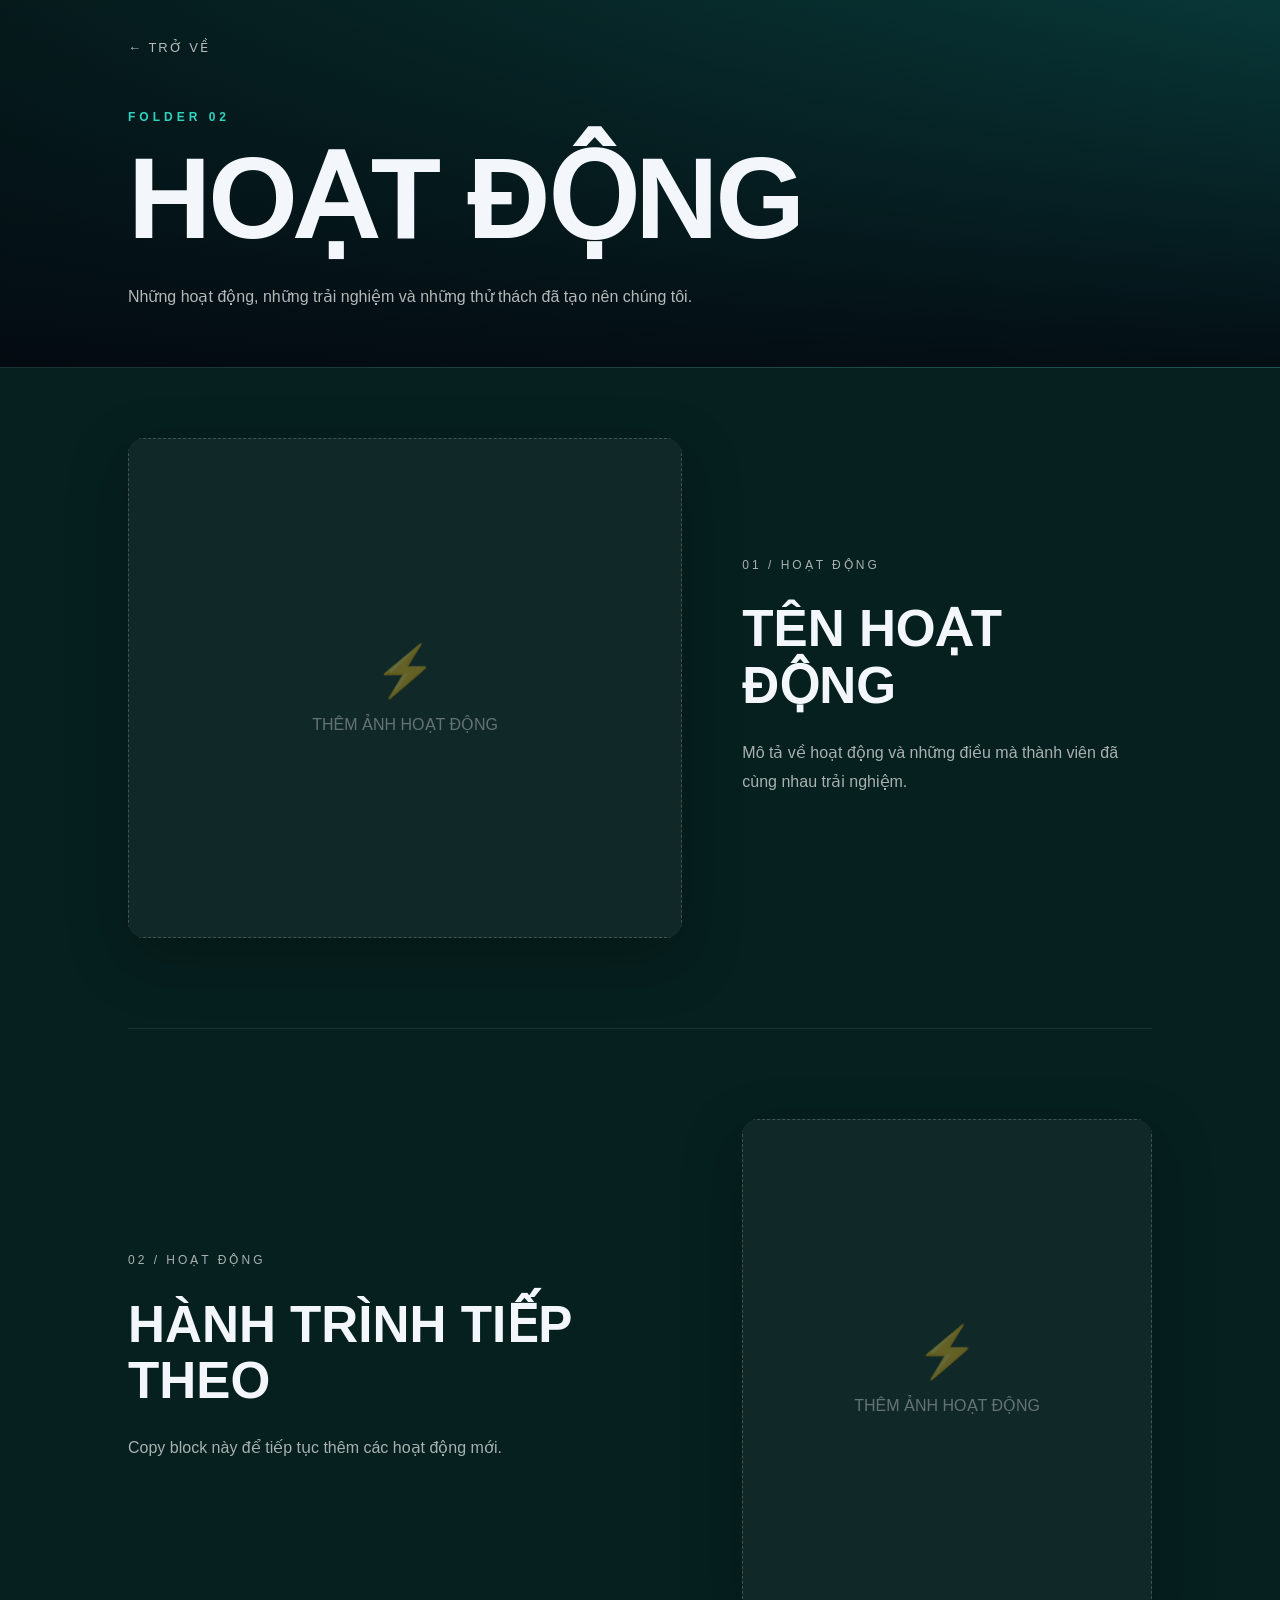
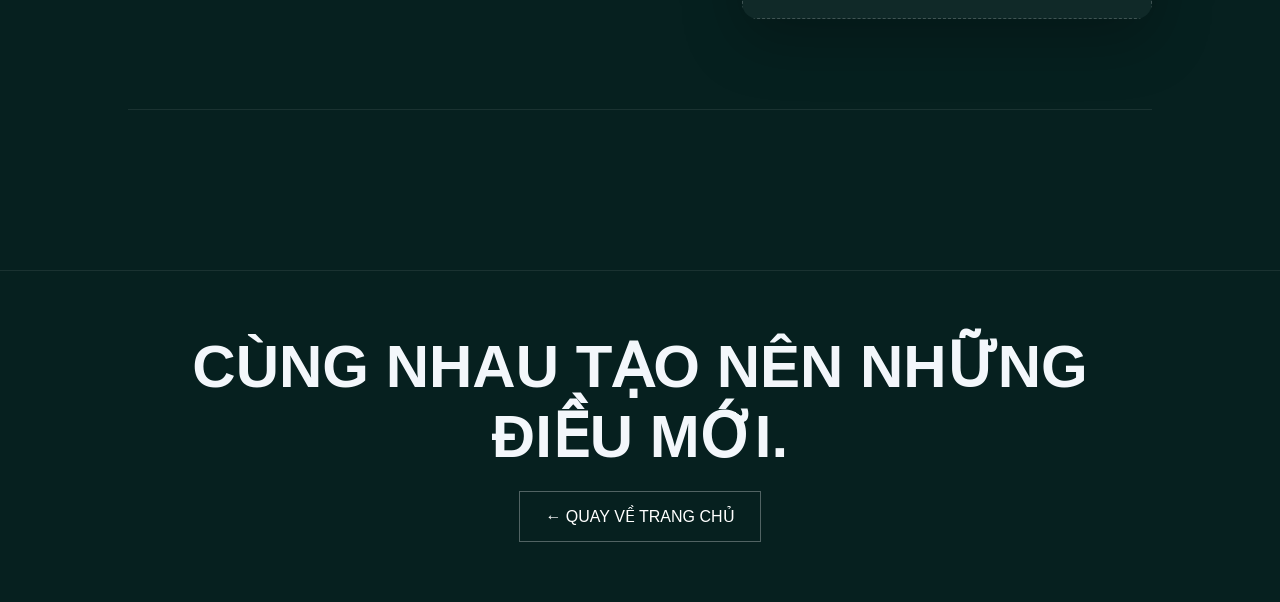
==== pages/activities.html @ 493f9c72 "v1" ====
<!DOCTYPE html>
<html lang="vi">

<head>

    <meta charset="UTF-8">

    <meta
        name="viewport"
        content="width=device-width, initial-scale=1.0"
    >

    <meta
        name="description"
        content="Hoạt động - Ban Sự Kiện & Đối Ngoại CEERUTE: những hành trình, thử thách và trải nghiệm."
    >

    <meta name="theme-color" content="#06201f">

    <title>Hoạt động | CEERUTE</title>

    <link
        rel="stylesheet"
        href="../style.css"
    >

</head>


<body
    class="sub-page"
    style="
        --page-accent: #2dd4bf;
        background: #06201f;
    "
>


<section
    class="page-header"
    style="
        background:
        linear-gradient(
            120deg,
            #06201f,
            #0b4d4a
        );
    "
>

    <a
        href="../index.html"
        class="page-back"
    >
        ← TRỞ VỀ
    </a>


    <div class="page-header-content">

        <p class="page-tag">
            FOLDER 02
        </p>

        <h1 class="page-title">
            HOẠT ĐỘNG
        </h1>

        <p class="page-description">

            Những hoạt động,
            những trải nghiệm
            và những thử thách
            đã tạo nên chúng tôi.

        </p>

    </div>

</section>


<section class="content-list">


    <!-- ACTIVITY 01 -->

    <article class="event-item">

        <div class="event-image">

            <!--
            THAY BẰNG ẢNH THẬT, ví dụ:
            <img src="../assets/images/activity-01.jpg" alt="Tên hoạt động">
            -->

            <div class="image-placeholder">

                <span>⚡</span>

                <p>
                    THÊM ẢNH HOẠT ĐỘNG
                </p>

            </div>

        </div>


        <div class="event-text">

            <p class="event-number">
                01 / HOẠT ĐỘNG
            </p>

            <h2>
                TÊN HOẠT ĐỘNG
            </h2>

            <p>
                Mô tả về hoạt động
                và những điều mà
                thành viên đã cùng nhau
                trải nghiệm.
            </p>

        </div>

    </article>


    <!-- ACTIVITY 02 -->

    <article class="event-item reverse">

        <div class="event-image">

            <div class="image-placeholder">

                <span>⚡</span>

                <p>
                    THÊM ẢNH HOẠT ĐỘNG
                </p>

            </div>

        </div>


        <div class="event-text">

            <p class="event-number">
                02 / HOẠT ĐỘNG
            </p>

            <h2>
                HÀNH TRÌNH TIẾP THEO
            </h2>

            <p>
                Copy block này
                để tiếp tục thêm
                các hoạt động mới.
            </p>

        </div>

    </article>


</section>


<div class="page-footer">

    <h2>
        CÙNG NHAU TẠO NÊN NHỮNG ĐIỀU MỚI.
    </h2>

    <a href="../index.html">
        ← QUAY VỀ TRANG CHỦ
    </a>

</div>


<!-- Dùng chung script.js để có hiệu ứng xuất hiện khi cuộn (scroll-reveal) -->
<script src="../script.js"></script>

</body>
</html>
---- style.css ----
/* =============================================================
   CEERUTE — BAN SỰ KIỆN / ĐỐI NGOẠI
   File CSS chính của toàn bộ website.

   Mục lục (Ctrl+F để nhảy nhanh):
     1. ROOT / BIẾN DÙNG CHUNG
     2. RESET & BASE
     3. NAVBAR (menu trên cùng)
     4. HERO (banner đầu trang chủ)
     5. EXPLORE SECTION (lưới 4 thư mục)
     6. ABOUT SECTION (giới thiệu ngắn ở trang chủ)
     7. FOOTER (chân trang chủ)
     8. MODAL "Đang phát triển"
     9. HIỆU ỨNG XUẤT HIỆN KHI CUỘN (scroll-reveal)
    10. RESPONSIVE — TRANG CHỦ
    11. SUB-PAGE — khung chung cho các trang con
    12. NỘI DUNG SỰ KIỆN / HOẠT ĐỘNG / KHOẢNH KHẮC / GIỚI THIỆU
    13. RESPONSIVE — TRANG CON
    14. TIỆN ÍCH NHỎ (scrollbar, selection, focus...)
   ============================================================= */


/* =============================================================
   1. ROOT / BIẾN DÙNG CHUNG
   Khai báo màu sắc, khoảng cách, hiệu ứng dùng lặp lại nhiều nơi.
   Muốn đổi tông màu toàn site chỉ cần sửa ở đây.
   ============================================================= */

:root {

    /* Nền */
    --bg: #050b14;
    --bg-light: #08192a;

    /* Xanh dương thương hiệu */
    --blue-dark: #071a2d;
    --blue: #0d5c96;
    --blue-light: #3eb8ff;

    /* Chữ */
    --text: #f3f7fb;
    --text-muted: #9fb0c0;

    /* Viền / đường kẻ mờ */
    --border: rgba(90, 180, 255, 0.18);

    /* Bo góc & hiệu ứng dùng chung để đồng bộ toàn site */
    --radius-sm: 8px;
    --radius-md: 14px;
    --radius-lg: 18px;

    --ease: cubic-bezier(0.22, 1, 0.36, 1);
    --transition-fast: 0.25s var(--ease);
    --transition: 0.4s var(--ease);

    --glow: 0 0 25px rgba(62, 184, 255, 0.25);

}


/* =============================================================
   2. RESET & BASE
   Xoá margin/padding mặc định của trình duyệt, thiết lập font nền.
   ============================================================= */

* {
    margin: 0;
    padding: 0;
    box-sizing: border-box;
}


html {
    /* Cuộn mượt khi bấm link nội bộ (#home, #explore...) */
    scroll-behavior: smooth;
}


body {

    font-family: "Be Vietnam Pro", sans-serif;

    background: var(--bg);
    color: var(--text);

    /* Chặn thanh cuộn ngang phát sinh do các hiệu ứng absolute/translate */
    overflow-x: hidden;

    /* Chữ nét mượt hơn trên macOS/iOS */
    -webkit-font-smoothing: antialiased;
    text-rendering: optimizeLegibility;
}


img {
    /* Ảnh không tự tràn khỏi khung chứa trên mọi kích thước màn hình */
    max-width: 100%;
}


/* =============================================================
   3. NAVBAR
   Thanh điều hướng cố định trên cùng, nền mờ (glassmorphism).
   ============================================================= */

.navbar {

    position: fixed;
    top: 0;
    left: 0;

    width: 100%;
    height: 72px;

    padding: 0 6%;

    display: flex;
    align-items: center;
    justify-content: space-between;

    z-index: 1000;

    background: rgba(5, 11, 20, 0.65);
    backdrop-filter: blur(15px);
    -webkit-backdrop-filter: blur(15px);

    border-bottom: 1px solid rgba(255, 255, 255, 0.06);

    /* Đổi nền mượt khi JS toggle màu lúc cuộn (xem script.js) */
    transition: background var(--transition-fast);
}


/* ---------- BRAND (logo + tên ban) ---------- */

.brand {
    display: flex;
    align-items: center;
    gap: 10px;

    text-decoration: none;
    color: white;
}


.brand-logo {
    width: 48px;
    height: 48px;
    object-fit: contain;
}


.brand-text {
    display: flex;
    flex-direction: column;
    gap: 2px;

    /* Tăng nhẹ so với bản gốc (8px) để dễ đọc hơn trên desktop */
    font-size: 10px;
    letter-spacing: 2px;

    color: #cbd6df;
}


.brand-text strong {
    font-size: 12px;
    letter-spacing: 2px;
}


/* ---------- NAV LINKS ---------- */

.nav-links {
    display: flex;
    align-items: center;
    gap: 35px;
}


.nav-links a {
    position: relative;

    color: var(--text-muted);
    text-decoration: none;
    font-size: 13px;

    transition: color var(--transition-fast);
}

/* Gạch chân mảnh mọc dần khi hover — tạo cảm giác tinh tế, "bắt mắt" hơn */
.nav-links a::after {
    content: "";
    position: absolute;
    left: 0;
    bottom: -6px;

    width: 0;
    height: 1px;

    background: var(--blue-light);
    transition: width var(--transition-fast);
}


.nav-links a:hover {
    color: white;
}


.nav-links a:hover::after {
    width: 100%;
}


/* ---------- LOGIN BUTTON ---------- */

.login-btn {
    padding: 10px 20px;

    border-radius: 7px;
    border: 1px solid rgba(62, 184, 255, 0.55);

    background: rgba(10, 40, 65, 0.35);
    color: white;

    font-family: inherit;
    font-size: 13px;

    cursor: pointer;
    transition: background var(--transition-fast), box-shadow var(--transition-fast);
}


.login-btn:hover {
    background: var(--blue);
    box-shadow: 0 0 25px rgba(62, 184, 255, 0.2);
}


/* ---------- NHÓM BÊN PHẢI NAVBAR (nút đăng nhập + hamburger) ---------- */

.navbar-right {
    display: flex;
    align-items: center;
    gap: 14px;
}


/* ---------- NÚT HAMBURGER (chỉ hiện trên mobile, xem media query bên dưới) ---------- */

.menu-toggle {
    display: none;

    flex-direction: column;
    justify-content: center;
    align-items: center;
    gap: 5px;

    width: 40px;
    height: 40px;

    border: 1px solid rgba(255, 255, 255, 0.15);
    border-radius: 7px;
    background: rgba(10, 40, 65, 0.35);

    cursor: pointer;
}


.menu-toggle span {
    width: 18px;
    height: 2px;

    background: white;
    border-radius: 2px;

    transition: transform var(--transition-fast), opacity var(--transition-fast);
}

/* Biến 3 gạch thành dấu "X" khi menu đang mở */
.menu-toggle[aria-expanded="true"] span:nth-child(1) {
    transform: translateY(7px) rotate(45deg);
}

.menu-toggle[aria-expanded="true"] span:nth-child(2) {
    opacity: 0;
}

.menu-toggle[aria-expanded="true"] span:nth-child(3) {
    transform: translateY(-7px) rotate(-45deg);
}


/* =============================================================
   4. HERO
   Banner lớn ở đầu trang chủ: ảnh tập thể mờ phía sau + tiêu đề lớn.
   ============================================================= */

.hero {
    position: relative;

    min-height: 100vh;
    /* Dự phòng cho trình duyệt di động hỗ trợ đơn vị viewport động,
       tránh bị thanh địa chỉ che mất nội dung khi cuộn trên điện thoại */
    min-height: 100svh;

    overflow: hidden;

    display: flex;
    justify-content: center;
    align-items: center;
}


/* Lớp gradient nền dưới cùng */
.hero-bg {
    position: absolute;
    inset: 0;
    z-index: 0;

    background:
        radial-gradient(circle at 50% 10%, rgba(24, 93, 145, 0.22), transparent 38%),
        radial-gradient(circle at 10% 60%, rgba(11, 66, 110, 0.2), transparent 35%),
        linear-gradient(to bottom, #071525, #03080f);
}


/* Ảnh tập thể làm nền, mờ và tối để không lấn chữ */
.team-background {
    position: absolute;
    z-index: 1;

    left: 50%;
    bottom: -8%;

    width: min(1450px, 120vw);

    transform: translateX(-50%);
    pointer-events: none;
}


.team-image {
    display: block;
    width: 100%;
    height: auto;
    object-fit: contain;

    /* Làm ảnh hoà vào background */
    filter: blur(1.2px) brightness(0.92) contrast(0.95) saturate(0.8);
    opacity: 0.58;
    transform: scale(1.02);
}


/* Lớp phủ tối giúp chữ luôn đọc rõ trên mọi vùng ảnh */
.hero-overlay {
    position: absolute;
    inset: 0;
    z-index: 2;
    pointer-events: none;

    background:
        linear-gradient(to bottom,
            rgba(4, 10, 18, 0.2) 0%,
            rgba(4, 10, 18, 0.45) 40%,
            rgba(4, 10, 18, 0.78) 82%,
            #050b14 100%),
        linear-gradient(to right,
            rgba(5, 11, 20, 0.55),
            transparent 30%,
            transparent 70%,
            rgba(5, 11, 20, 0.55));
}


/* ---------- NỘI DUNG CHÍNH CỦA HERO ---------- */

.hero-content {
    position: relative;
    z-index: 5;

    width: 100%;
    max-width: 1100px;

    padding: 330px 20px 220px;
    text-align: center;
}


.hero-tag {
    margin-bottom: 20px;

    color: #66c7ff;
    font-weight: 600;

    /* Co giãn theo bề rộng màn hình thay vì cố định 25px,
       tránh bị vỡ dòng / quá to trên máy tính bảng nhỏ */
    font-size: clamp(14px, 2.4vw, 25px);
    letter-spacing: 4px;
}


.hero h1 {
    font-size: clamp(40px, 6.3vw, 105px);
    font-weight: 900;
    line-height: 0.98;
    letter-spacing: -2px;
    text-transform: uppercase;
}


.hero h1 span {
    display: block;
    margin-top: 8px;

    color: transparent;
    -webkit-text-stroke: 1.5px #56bfff;

    text-shadow: 0 0 25px rgba(56, 165, 240, 0.12);
}


.hero-description {
    max-width: 620px;
    margin: 28px auto 0;

    color: rgba(220, 230, 240, 0.8);
    font-size: clamp(13px, 1.2vw, 15px);
    line-height: 1.8;
}


/* ---------- NÚT KHÁM PHÁ ---------- */

.explore-btn {
    display: inline-flex;
    align-items: center;
    gap: 16px;

    margin-top: 28px;
    padding: 15px 22px;

    color: white;
    text-decoration: none;

    font-size: 11px;
    font-weight: 600;
    letter-spacing: 1px;

    border: 1px solid rgba(76, 180, 255, 0.45);
    border-radius: 5px;

    background: rgba(5, 20, 35, 0.45);
    backdrop-filter: blur(10px);

    transition: transform var(--transition-fast),
                background var(--transition-fast),
                box-shadow var(--transition-fast);
}


.explore-btn span {
    font-size: 20px;
    line-height: 1;

    /* Mũi tên nảy nhẹ liên tục để hút mắt người dùng về phía "cuộn xuống" */
    animation: bounce-down 1.8s ease-in-out infinite;
}


@keyframes bounce-down {
    0%, 100% { transform: translateY(0); }
    50%      { transform: translateY(5px); }
}


.explore-btn:hover {
    transform: translateY(-4px);
    background: rgba(25, 105, 165, 0.7);
    box-shadow: 0 12px 35px rgba(0, 130, 255, 0.2);
}


/* ---------- LOGO LỚN MỜ PHÍA TRÊN HERO ---------- */

.hero-big-logo {
    position: absolute;
    z-index: 6;

    top: 85px;
    left: 50%;
    transform: translateX(-50%);

    pointer-events: none;
}


.hero-big-logo img {
    width: clamp(90px, 25vw, 250px);
    height: auto;
    object-fit: contain;

    filter:
        drop-shadow(0 15px 30px rgba(0, 0, 0, 0.45))
        drop-shadow(0 0 20px rgba(62, 184, 255, 0.15));
}


/* Dải mờ dưới cùng của hero, tạo chuyển tiếp mượt sang section kế tiếp */
.hero-bottom-fade {
    position: absolute;
    z-index: 3;

    left: 0;
    bottom: 0;

    width: 100%;
    height: 40%;

    background: linear-gradient(to bottom,
        transparent,
        rgba(5, 11, 20, 0.4),
        #050b14);

    pointer-events: none;
}


/* ---------- GỢI Ý CUỘN XUỐNG ---------- */

.scroll-indicator {
    position: absolute;
    z-index: 6;

    bottom: 25px;
    left: 50%;
    transform: translateX(-50%);

    display: flex;
    flex-direction: column;
    align-items: center;
    gap: 8px;

    color: var(--text-muted);
    font-size: 9px;
    letter-spacing: 3px;
}


.scroll-line {
    width: 1px;
    height: 35px;

    background: linear-gradient(to bottom, #5cc7ff, transparent);
}


/* =============================================================
   5. EXPLORE SECTION
   Phần lưới 4 "thư mục" dẫn tới các trang con (Sự kiện, Hoạt động,
   Khoảnh khắc, Về chúng tôi).
   ============================================================= */

.explore-section {
    padding: 120px 8%;

    background: linear-gradient(to bottom, #050b14, #081829);
}


.section-heading {
    max-width: 700px;
    margin-bottom: 70px;
}


.section-tag {
    margin-bottom: 18px;

    color: #5cc7ff;
    font-size: 11px;
    letter-spacing: 4px;
}


.section-heading h2 {
    font-size: clamp(32px, 5vw, 70px);
    line-height: 1.1;
}


.section-heading h2 span {
    display: block;
    color: #5cc7ff;
}


.section-heading p {
    margin-top: 25px;

    color: var(--text-muted);
    line-height: 1.8;
}


/* ---------- LƯỚI THƯ MỤC ---------- */

.folder-grid {
    display: grid;
    /* auto-fit + minmax giúp lưới tự co giãn mượt ở mọi bề rộng,
       không cần chỉnh tay số cột tại từng breakpoint */
    grid-template-columns: repeat(auto-fit, minmax(230px, 1fr));
    gap: 22px;
}


.folder-card {
    display: flex;
    flex-direction: column;

    min-height: 290px;
    padding: 25px;

    color: white;
    text-decoration: none;

    border-radius: var(--radius-md);
    border: 1px solid rgba(100, 180, 255, 0.12);

    background: linear-gradient(145deg,
        rgba(15, 47, 75, 0.8),
        rgba(4, 13, 23, 0.95));

    transition: transform var(--transition), border-color var(--transition), box-shadow var(--transition);
}


.folder-card:hover,
.folder-card:focus-visible {
    transform: translateY(-10px);

    border-color: rgba(92, 199, 255, 0.6);
    box-shadow: 0 25px 50px rgba(0, 90, 170, 0.15);
}

/* Icon số thư mục hơi "nảy" lên khi hover cả thẻ, tăng cảm giác tương tác */
.folder-card:hover .folder-body {
    transform: translateY(-4px);
}


/* ---------- ICON THƯ MỤC (giống icon folder ngoài đời) ---------- */

.folder {
    position: relative;
    height: 115px;
    margin-bottom: 25px;
}


.folder-tab {
    position: absolute;
    top: 5px;
    left: 12px;

    width: 70px;
    height: 25px;

    border-radius: 8px 8px 0 0;
    background: #1d628f;
}


.folder-body {
    position: absolute;
    top: 25px;
    left: 0;

    width: 100%;
    height: 85px;

    display: flex;
    align-items: center;
    justify-content: center;

    border-radius: 8px;

    background: linear-gradient(135deg, #2474aa, #0a2b48);

    transition: transform var(--transition);
}


.folder-body span {
    font-size: 30px;
    font-weight: 800;
}


.folder-info {
    display: flex;
    flex-direction: column;
    flex: 1;
}


.folder-info h3 {
    margin-bottom: 12px;
    font-size: 21px;
}


.folder-info p {
    /* min-height giữ chiều cao thẻ đồng đều khi mô tả ngắn/dài khác nhau,
       nhưng không ép cứng để không tràn chữ trên màn hình hẹp
       (xem phần responsive bên dưới sẽ nới lỏng ở mobile) */
    min-height: 55px;

    color: var(--text-muted);
    font-size: 13px;
    line-height: 1.7;
}


.folder-info span {
    display: block;
    margin-top: auto;
    padding-top: 20px;

    color: #5cc7ff;
    font-size: 10px;
    letter-spacing: 2px;

    transition: gap var(--transition-fast);
}


/* =============================================================
   6. ABOUT SECTION (trang chủ)
   ============================================================= */

.about-section {
    position: relative;

    display: flex;
    align-items: center;
    gap: 70px;

    padding: 120px 10%;
    min-height: 600px;

    background: #06101c;
    overflow: hidden;
}


.about-number {
    flex-shrink: 0;

    font-size: clamp(150px, 20vw, 300px);
    font-weight: 900;
    line-height: 1;

    color: rgba(100, 180, 255, 0.05);
}


.about-content {
    max-width: 650px;
}


.about-content h2 {
    font-size: clamp(32px, 5vw, 70px);
    line-height: 1.1;
}


.about-content h2 span {
    display: block;
    color: #5cc7ff;
}


.about-content > p {
    margin-top: 25px;

    color: var(--text-muted);
    line-height: 1.8;
}


.about-btn {
    margin-top: 30px;
    padding: 14px 24px;

    border: 1px solid rgba(92, 199, 255, 0.5);
    background: transparent;
    color: white;

    font-family: inherit;
    font-size: 13px;

    cursor: pointer;
    transition: background var(--transition-fast), transform var(--transition-fast);
}


.about-btn:hover {
    background: rgba(30, 120, 190, 0.5);
    transform: translateY(-2px);
}


/* =============================================================
   7. FOOTER (trang chủ)
   ============================================================= */

footer {
    display: flex;
    justify-content: space-between;
    align-items: center;

    padding: 40px 8%;

    border-top: 1px solid rgba(255, 255, 255, 0.08);
    color: var(--text-muted);
}


footer strong {
    color: white;
}


footer p {
    margin-top: 8px;
    font-size: 12px;
}


/* =============================================================
   8. MODAL "ĐANG PHÁT TRIỂN"
   Hiện ra khi bấm các nút chưa hoàn thiện (Đăng nhập, Tìm hiểu thêm...).
   ============================================================= */

.modal {
    position: fixed;
    inset: 0;
    z-index: 2000;

    display: none;
    align-items: center;
    justify-content: center;

    padding: 20px;

    background: rgba(0, 0, 0, 0.75);
    backdrop-filter: blur(10px);
}


.modal.active {
    display: flex;
}


.modal-box {
    position: relative;
    width: min(450px, 100%);

    padding: 45px;
    text-align: center;

    border-radius: var(--radius-lg);

    background: #0a1b2b;
    border: 1px solid rgba(92, 199, 255, 0.2);

    /* Hiệu ứng nảy nhẹ khi modal xuất hiện, sinh động hơn so với hiện tức thì */
    animation: modal-pop 0.3s var(--ease);
}


@keyframes modal-pop {
    from { opacity: 0; transform: scale(0.92) translateY(10px); }
    to   { opacity: 1; transform: scale(1) translateY(0); }
}


.close-modal {
    position: absolute;
    top: 15px;
    right: 20px;

    border: none;
    background: transparent;
    color: white;
    font-size: 28px;

    line-height: 1;
    cursor: pointer;

    /* Vùng bấm rộng hơn kích thước hiển thị — thân thiện với ngón tay trên điện thoại */
    padding: 8px;
}


.modal-icon {
    font-size: 45px;
    margin-bottom: 20px;
}


.modal-box h2 {
    margin-bottom: 15px;
}


.modal-box p {
    color: var(--text-muted);
    line-height: 1.7;
}


.modal-close-btn {
    margin-top: 25px;
    padding: 12px 30px;

    border: none;
    border-radius: 5px;

    background: #1977b8;
    color: white;

    font-family: inherit;
    font-size: 14px;

    cursor: pointer;
    transition: background var(--transition-fast);
}


.modal-close-btn:hover {
    background: var(--blue-light);
}


/* =============================================================
   9. HIỆU ỨNG XUẤT HIỆN KHI CUỘN (scroll-reveal)
   Phần tử có class .reveal sẽ mờ/ẩn ban đầu, rồi trượt lên và hiện
   rõ khi cuộn tới (điều khiển bởi IntersectionObserver trong script.js).
   Tôn trọng người dùng bật "prefers-reduced-motion".
   ============================================================= */

.reveal {
    opacity: 0;
    transform: translateY(28px);
    transition: opacity 0.7s var(--ease), transform 0.7s var(--ease);
}


.reveal.is-visible {
    opacity: 1;
    transform: translateY(0);
}

/* Các thẻ thư mục xuất hiện lệch nhịp nhau một chút (so le thời gian)
   thay vì cùng lúc, tạo cảm giác chuyển động tự nhiên và bắt mắt hơn. */
.folder-grid .folder-card:nth-child(1) { transition-delay: 0s; }
.folder-grid .folder-card:nth-child(2) { transition-delay: 0.08s; }
.folder-grid .folder-card:nth-child(3) { transition-delay: 0.16s; }
.folder-grid .folder-card:nth-child(4) { transition-delay: 0.24s; }


@media (prefers-reduced-motion: reduce) {

    .reveal {
        opacity: 1;
        transform: none;
        transition: none;
    }

    .explore-btn span {
        animation: none;
    }

}


/* =============================================================
   10. RESPONSIVE — TRANG CHỦ
   Thứ tự từ rộng → hẹp. Mỗi breakpoint chỉ ghi đè phần cần đổi.
   ============================================================= */

/* ----- Máy tính bảng ngang / laptop nhỏ ----- */
@media (max-width: 1000px) {

    .about-section {
        gap: 40px;
    }

}


/* ----- Máy tính bảng đứng ----- */
@media (max-width: 768px) {

    .navbar {
        padding: 0 20px;
    }

    .brand-text {
        display: none;
    }

    /* Hiện nút hamburger, ẩn menu ngang mặc định */
    .menu-toggle {
        display: flex;
    }

    .nav-links {
        position: absolute;
        top: 72px;
        left: 0;

        flex-direction: column;
        align-items: flex-start;
        gap: 4px;

        width: 100%;
        padding: 10px 20px 22px;

        background: rgba(5, 11, 20, 0.97);
        backdrop-filter: blur(15px);

        border-bottom: 1px solid rgba(255, 255, 255, 0.08);

        /* Ẩn bằng cách thu chiều cao về 0 thay vì display:none,
           để có thể chuyển động (trượt) mượt khi mở/đóng */
        max-height: 0;
        overflow: hidden;

        transition: max-height var(--transition);
    }

    .nav-links a {
        width: 100%;
        padding: 12px 0;
        font-size: 14px;
    }

    /* JS thêm class này khi người dùng bấm nút hamburger */
    .nav-links.is-open {
        max-height: 260px;
    }

    .team-background {
        width: 170vw;
        bottom: 5%;
    }

    .team-image {
        filter: blur(2px) brightness(0.5) saturate(0.7);
        opacity: 0.45;
    }

    .hero-content {
        padding-bottom: 260px;
    }

    .about-section {
        flex-direction: column;
        align-items: flex-start;
        gap: 10px;

        padding: 90px 7%;
    }

    /* Số watermark to chiếm nhiều chỗ, thu nhỏ để nội dung chính nổi bật hơn */
    .about-number {
        font-size: clamp(90px, 28vw, 160px);
    }

    footer {
        flex-direction: column;
        align-items: flex-start;
        gap: 20px;

        text-align: left;
    }

}


/* ----- Điện thoại (phổ biến, ~ dưới 550px) ----- */
@media (max-width: 550px) {

    .hero h1 {
        font-size: clamp(38px, 13vw, 65px);
    }

    .hero-tag {
        letter-spacing: 3px;
    }

    .hero-content {
        padding: 260px 16px 220px;
    }

    .explore-section {
        padding: 90px 6%;
    }

    .section-heading {
        margin-bottom: 45px;
    }

    /* Trên 1 cột thì bỏ min-height cứng của mô tả để tránh khoảng trắng thừa */
    .folder-info p {
        min-height: 0;
    }

    .about-number {
        /* Trên điện thoại nhỏ, ẩn hẳn số watermark trang trí để dồn không gian
           cho nội dung quan trọng (tiêu đề, mô tả) */
        display: none;
    }

    .modal-box {
        padding: 32px 22px;
    }

}


/* ----- Điện thoại rất nhỏ (iPhone SE và tương đương, < 400px) ----- */
@media (max-width: 400px) {

    .navbar {
        padding: 0 16px;
        height: 64px;
    }

    .nav-links {
        top: 64px;
    }

    .brand-logo {
        width: 38px;
        height: 38px;
    }

    .login-btn {
        padding: 8px 14px;
        font-size: 12px;
    }

    .hero-content {
        padding: 220px 14px 200px;
    }

    .hero-description {
        font-size: 13px;
    }

    .explore-btn {
        padding: 13px 18px;
        gap: 10px;
    }

    .folder-card {
        min-height: auto;
        padding: 20px;
    }

    .about-content h2 {
        letter-spacing: -1px;
    }

}


/* =============================================================
   11. SUB-PAGE — khung dùng chung cho các trang con
   (about.html, activities.html, events.html, moments.html)
   ============================================================= */

.sub-page {
    min-height: 100vh;
    overflow-x: hidden;
}


/* ---------- HEADER ĐẦU TRANG CON ---------- */

.page-header {
    position: relative;

    min-height: 38vh;

    display: flex;
    align-items: flex-end;

    padding: 110px 10% 55px;
    overflow: hidden;

    border-bottom: 1px solid rgba(255, 255, 255, 0.08);
}


.page-header::before {
    content: "";
    position: absolute;
    inset: 0;

    background: linear-gradient(to top,
        rgba(3, 8, 15, 0.9),
        rgba(3, 8, 15, 0.25));
}


.page-header-content {
    position: relative;
    z-index: 2;
    max-width: 850px;
}


.page-back {
    position: absolute;
    top: 40px;
    left: 10%;
    z-index: 5;

    display: inline-flex;
    align-items: center;
    gap: 6px;

    color: white;
    text-decoration: none;

    font-size: 13px;
    letter-spacing: 2px;

    opacity: 0.7;
    transition: opacity var(--transition-fast), transform var(--transition-fast);
}


.page-back:hover {
    opacity: 1;
    transform: translateX(-5px);
}


.page-tag {
    color: var(--page-accent);

    font-size: 12px;
    font-weight: 700;
    letter-spacing: 4px;

    margin-bottom: 20px;
}


.page-title {
    font-size: clamp(42px, 9vw, 120px);
    font-weight: 900;
    line-height: 0.95;
    letter-spacing: -3px;
    text-transform: uppercase;

    /* Cho phép từ dài tự xuống dòng thay vì tràn khỏi khung trên màn hình hẹp */
    overflow-wrap: break-word;
}


.page-description {
    max-width: 600px;
    margin-top: 30px;

    color: rgba(255, 255, 255, 0.7);
    line-height: 1.8;
}


/* =============================================================
   12. NỘI DUNG SỰ KIỆN / HOẠT ĐỘNG / KHOẢNH KHẮC / GIỚI THIỆU
   Khối lặp lại nhiều lần: 1 ảnh + 1 khối chữ, so le trái-phải.
   ============================================================= */

.content-list {
    max-width: 1500px;
    margin: auto;

    padding: 70px 10%;
}


.event-item {
    display: grid;

    /* SỬA LỖI TRÀN NGANG: bản gốc dùng minmax(450px,...) + minmax(350px,...)
       khiến 2 cột buộc rộng tối thiểu ~800px + gap, khi trừ đi padding 10%
       hai bên của .content-list thì ở độ rộng máy tính bảng (~850–1050px)
       nội dung KHÔNG ĐỦ CHỖ và bị tràn ra ngoài, sinh thanh cuộn ngang.
       Dùng tỉ lệ fr thuần (không ép px tối thiểu) để lưới luôn co giãn
       vừa khít mọi kích thước màn hình, không còn tràn. */
    grid-template-columns: 1.15fr 0.85fr;
    gap: 60px;

    align-items: center;

    margin-bottom: 90px;
    padding-bottom: 90px;

    border-bottom: 1px solid rgba(255, 255, 255, 0.08);
}


/* Đảo chiều ảnh/chữ cho các mục chẵn, tạo nhịp điệu khi cuộn trang */
.event-item.reverse .event-image {
    order: 2;
}


.event-item.reverse .event-text {
    order: 1;
}


/* ---------- VÙNG ẢNH ---------- */

.event-image {
    position: relative;
    min-height: 500px;

    overflow: hidden;
    border-radius: 16px;

    background: rgba(255, 255, 255, 0.04);
    box-shadow: 0 20px 60px rgba(0, 0, 0, 0.25);
}


.event-image img {
    width: 100%;
    height: 100%;

    position: absolute;
    inset: 0;

    object-fit: cover;
    transition: transform 0.6s var(--ease);
}


.event-image:hover img {
    transform: scale(1.04);
}


/* Khung giữ chỗ khi CHƯA có ảnh thật — nhắc rõ vị trí cần thay ảnh */
.image-placeholder {
    position: absolute;
    inset: 0;

    display: flex;
    align-items: center;
    justify-content: center;
    flex-direction: column;
    gap: 15px;

    color: rgba(255, 255, 255, 0.35);
    border: 1px dashed rgba(255, 255, 255, 0.2);
}


.image-placeholder span {
    font-size: 50px;
}


/* ---------- VÙNG CHỮ ---------- */

.event-number {
    font-size: 12px;
    letter-spacing: 3px;

    color: var(--page-accent);
    margin-bottom: 20px;
}


.event-text h2 {
    font-size: clamp(28px, 4vw, 60px);
    line-height: 1.1;

    margin-bottom: 25px;
    overflow-wrap: break-word;
}


.event-text p {
    color: rgba(255, 255, 255, 0.65);
    line-height: 1.8;

    margin-bottom: 25px;
}


/* Các "tag" thông tin (thời gian, địa điểm, vai trò...) */
.event-meta {
    display: flex;
    flex-wrap: wrap;
    gap: 12px;

    margin-top: 30px;
}


.event-meta span {
    padding: 8px 14px;
    border-radius: 30px;

    font-size: 12px;
    color: var(--page-accent);

    border: 1px solid color-mix(in srgb, var(--page-accent) 40%, transparent);
    background: color-mix(in srgb, var(--page-accent) 10%, transparent);
}


/* ---------- MINI GALLERY (tuỳ chọn, dùng thêm nếu cần) ---------- */

.mini-gallery {
    display: grid;
    grid-template-columns: repeat(3, 1fr);
    gap: 10px;

    margin-top: 20px;
}


.mini-gallery img {
    width: 100%;
    height: 100px;

    object-fit: cover;
    border-radius: 6px;
}


/* ---------- FOOTER CUỐI TRANG CON (kêu gọi hành động) ---------- */

.page-footer {
    padding: 60px 10%;
    text-align: center;

    border-top: 1px solid rgba(255, 255, 255, 0.08);
}


.page-footer h2 {
    font-size: clamp(26px, 5vw, 60px);
    margin-bottom: 20px;
}


.page-footer a {
    display: inline-block;
    padding: 15px 25px;

    color: white;
    text-decoration: none;

    border: 1px solid rgba(255, 255, 255, 0.3);
    transition: background var(--transition-fast), color var(--transition-fast);
}


.page-footer a:hover {
    background: white;
    color: black;
}


/* =============================================================
   13. RESPONSIVE — TRANG CON
   ============================================================= */

/* ----- Máy tính bảng: chuyển layout ảnh+chữ về 1 cột sớm hơn để
   tránh cột chữ bị bóp quá hẹp (đọc khó) ----- */
@media (max-width: 900px) {

    .event-item {
        grid-template-columns: 1fr;
        gap: 30px;

        margin-bottom: 70px;
        padding-bottom: 70px;
    }

    /* Ở layout 1 cột, luôn hiện ảnh trước rồi tới chữ cho mọi mục,
       kể cả các mục có class "reverse" — thứ tự đọc tự nhiên hơn */
    .event-item.reverse .event-image {
        order: 1;
    }

    .event-item.reverse .event-text {
        order: 2;
    }

    .content-list {
        padding: 60px 7%;
    }

    .event-image {
        min-height: 380px;
    }

    .page-header {
        padding: 130px 7% 50px;
    }

    .page-back {
        left: 7%;
    }

}


/* ----- Điện thoại ----- */
@media (max-width: 550px) {

    .page-header {
        min-height: 32vh;
        padding: 110px 6% 40px;
    }

    .page-back {
        top: 28px;
    }

    .content-list {
        padding: 50px 6%;
    }

    .event-image {
        min-height: 260px;
        border-radius: 12px;
    }

    .event-item {
        margin-bottom: 55px;
        padding-bottom: 55px;
        gap: 22px;
    }

    .mini-gallery {
        grid-template-columns: repeat(2, 1fr);
    }

    .page-footer {
        padding: 50px 6%;
    }

}


/* ----- Điện thoại rất nhỏ ----- */
@media (max-width: 400px) {

    .page-title {
        letter-spacing: -1.5px;
    }

    .event-meta span {
        font-size: 11px;
        padding: 6px 12px;
    }

    .image-placeholder span {
        font-size: 36px;
    }

}


/* =============================================================
   14. TIỆN ÍCH NHỎ — polish tổng thể cho toàn site
   ============================================================= */

/* Màu khi bôi đen (select) chữ, đồng bộ với tông thương hiệu */
::selection {
    background: rgba(62, 184, 255, 0.35);
    color: #ffffff;
}


/* Thanh cuộn tuỳ biến trên trình duyệt hỗ trợ (Chrome, Edge, Safari) */
::-webkit-scrollbar {
    width: 10px;
}

::-webkit-scrollbar-track {
    background: var(--bg);
}

::-webkit-scrollbar-thumb {
    background: #123a58;
    border-radius: 10px;
    border: 2px solid var(--bg);
}

::-webkit-scrollbar-thumb:hover {
    background: var(--blue);
}


/* Viền focus rõ ràng khi điều hướng bằng bàn phím — hỗ trợ tiếp cận (a11y) */
a:focus-visible,
button:focus-visible {
    outline: 2px solid var(--blue-light);
    outline-offset: 3px;
}
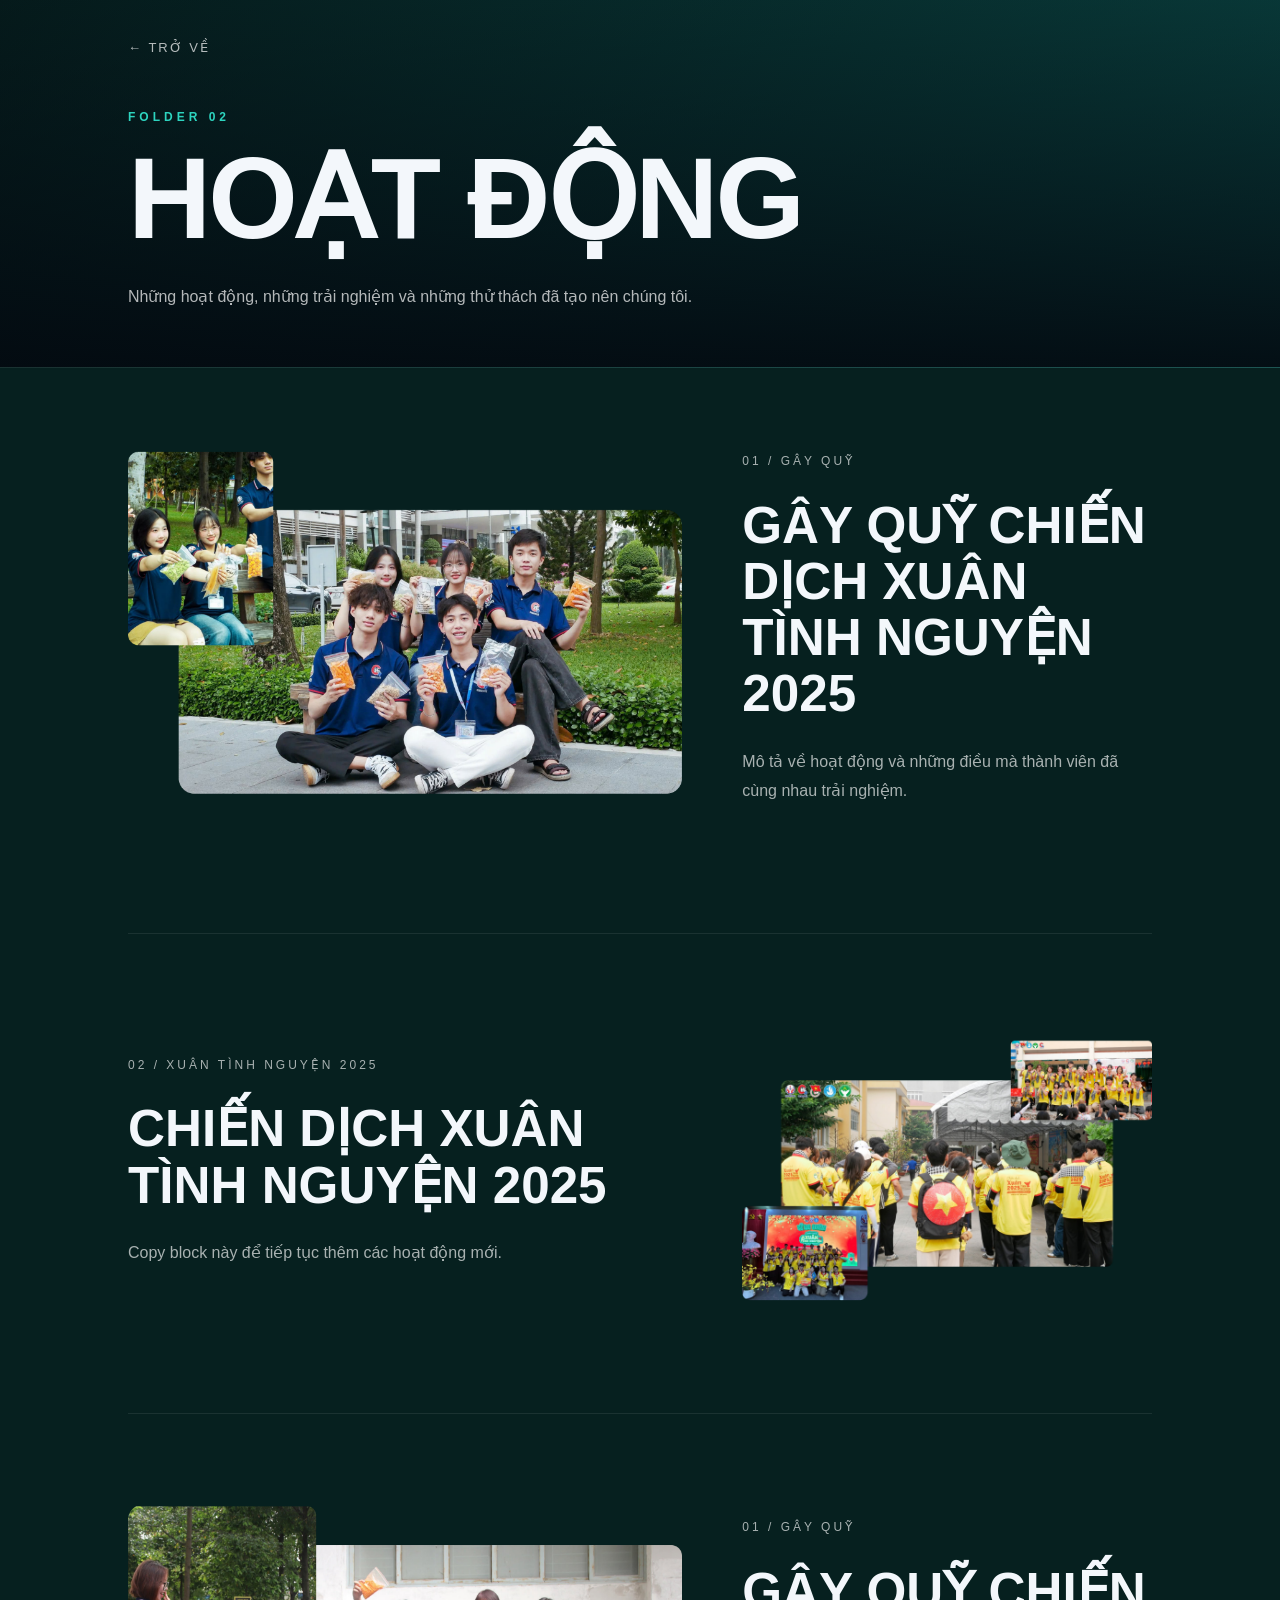
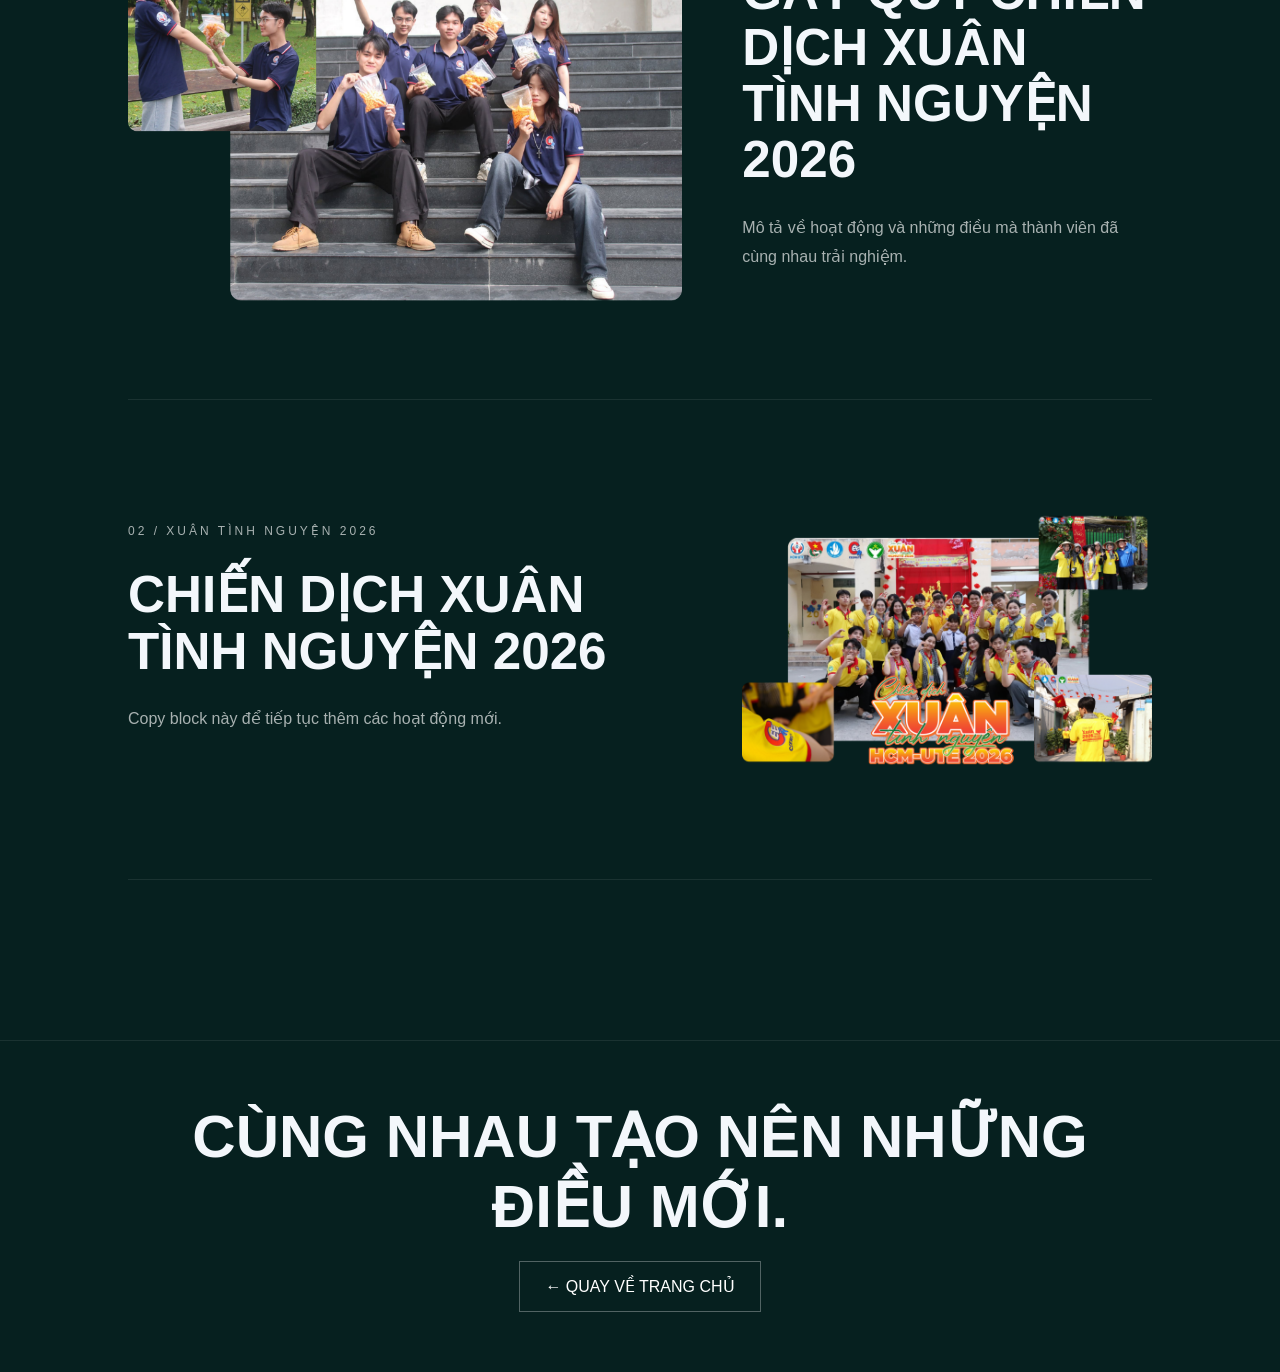
==== commit 2b321748: "v2" ====
--- a/pages/activities.html
+++ b/pages/activities.html
@@ -89,32 +89,20 @@
 
         <div class="event-image">
 
-            <!--
-            THAY BẰNG ẢNH THẬT, ví dụ:
-            <img src="../assets/images/activity-01.jpg" alt="Tên hoạt động">
-            -->
-
-            <div class="image-placeholder">
-
-                <span>⚡</span>
-
-                <p>
-                    THÊM ẢNH HOẠT ĐỘNG
-                </p>
-
-            </div>
-
-        </div>
-
-
-        <div class="event-text">
-
-            <p class="event-number">
-                01 / HOẠT ĐỘNG
-            </p>
-
-            <h2>
-                TÊN HOẠT ĐỘNG
+            
+            <img src="../assets/images/Act/GAYQUY25.png" alt="GQ25">
+
+        </div>
+
+
+        <div class="event-text">
+
+            <p class="event-number">
+                01 / GÂY QUỸ
+            </p>
+
+            <h2>
+                GÂY QUỸ CHIẾN DỊCH XUÂN TÌNH NGUYỆN 2025
             </h2>
 
             <p>
@@ -134,28 +122,19 @@
     <article class="event-item reverse">
 
         <div class="event-image">
-
-            <div class="image-placeholder">
-
-                <span>⚡</span>
-
-                <p>
-                    THÊM ẢNH HOẠT ĐỘNG
-                </p>
-
-            </div>
-
-        </div>
-
-
-        <div class="event-text">
-
-            <p class="event-number">
-                02 / HOẠT ĐỘNG
-            </p>
-
-            <h2>
-                HÀNH TRÌNH TIẾP THEO
+            <img src="../assets/images/Act/xtn25.png" alt="XTN25">
+
+        </div>
+
+
+        <div class="event-text">
+
+            <p class="event-number">
+                02 / XUÂN TÌNH NGUYỆN 2025
+            </p>
+
+            <h2>
+                CHIẾN DỊCH XUÂN TÌNH NGUYỆN 2025
             </h2>
 
             <p>
@@ -167,8 +146,68 @@
         </div>
 
     </article>
-
-
+ <!-- ACTIVITY 03 -->
+    <article class="event-item">
+
+        <div class="event-image">
+
+            
+            <img src="../assets/images/Act/GAYQUY26.png" alt="GQ25">
+
+        </div>
+
+
+        <div class="event-text">
+
+            <p class="event-number">
+                01 / GÂY QUỸ
+            </p>
+
+            <h2>
+                GÂY QUỸ CHIẾN DỊCH XUÂN TÌNH NGUYỆN 2026
+            </h2>
+
+            <p>
+                Mô tả về hoạt động
+                và những điều mà
+                thành viên đã cùng nhau
+                trải nghiệm.
+            </p>
+
+        </div>
+
+    </article>
+
+
+    <!-- ACTIVITY 02 -->
+
+    <article class="event-item reverse">
+
+        <div class="event-image">
+            <img src="../assets/images/Act/XTN26.png" alt="XTN26">
+
+        </div>
+
+
+        <div class="event-text">
+
+            <p class="event-number">
+                02 / XUÂN TÌNH NGUYỆN 2026
+            </p>
+
+            <h2>
+                CHIẾN DỊCH XUÂN TÌNH NGUYỆN 2026
+            </h2>
+
+            <p>
+                Copy block này
+                để tiếp tục thêm
+                các hoạt động mới.
+            </p>
+
+        </div>
+
+    </article>
 </section>
 
 
--- a/style.css
+++ b/style.css
@@ -1335,32 +1335,53 @@
 
 /* ---------- VÙNG ẢNH ---------- */
 
+/* =============================================================
+   ẢNH TRANG CON
+   Hiển thị toàn bộ ảnh, không crop, không nền phía sau
+   ============================================================= */
+
 .event-image {
+    width: 100%;
+
+    /* Không ép chiều cao cố định */
+    min-height: unset;
+    height: auto;
+
+    /* Không cắt ảnh */
+    overflow: visible;
+
+    /* Bỏ nền và hiệu ứng khung */
+    background: none;
+    box-shadow: none;
+
+    /* Giữ bo góc nhẹ cho ảnh */
+    border-radius: 16px;
+}
+
+
+/* Ảnh tự co giãn theo đúng tỷ lệ gốc */
+.event-image img {
+    display: block;
+
+    width: 100%;
+    height: auto;
+
+    /* Không dùng absolute nữa */
     position: relative;
-    min-height: 500px;
-
-    overflow: hidden;
-    border-radius: 16px;
-
-    background: rgba(255, 255, 255, 0.04);
-    box-shadow: 0 20px 60px rgba(0, 0, 0, 0.25);
-}
-
-
-.event-image img {
-    width: 100%;
-    height: 100%;
-
-    position: absolute;
-    inset: 0;
-
-    object-fit: cover;
-    transition: transform 0.6s var(--ease);
-}
-
-
+    inset: auto;
+
+    /* Luôn hiển thị toàn bộ ảnh */
+    object-fit: contain;
+
+    border-radius: inherit;
+
+    transition: transform 0.4s var(--ease);
+}
+
+
+/* Hiệu ứng hover nhẹ, không zoom quá mức gây cảm giác crop */
 .event-image:hover img {
-    transform: scale(1.04);
+    transform: scale(1.01);
 }
 
 
@@ -1520,7 +1541,9 @@
     }
 
     .event-image {
-        min-height: 380px;
+        width: 100%;
+        min-height: unset;
+        height: auto;
     }
 
     .page-header {
@@ -1551,7 +1574,10 @@
     }
 
     .event-image {
-        min-height: 260px;
+        width: 100%;
+        min-height: unset;
+        height: auto;
+
         border-radius: 12px;
     }
 
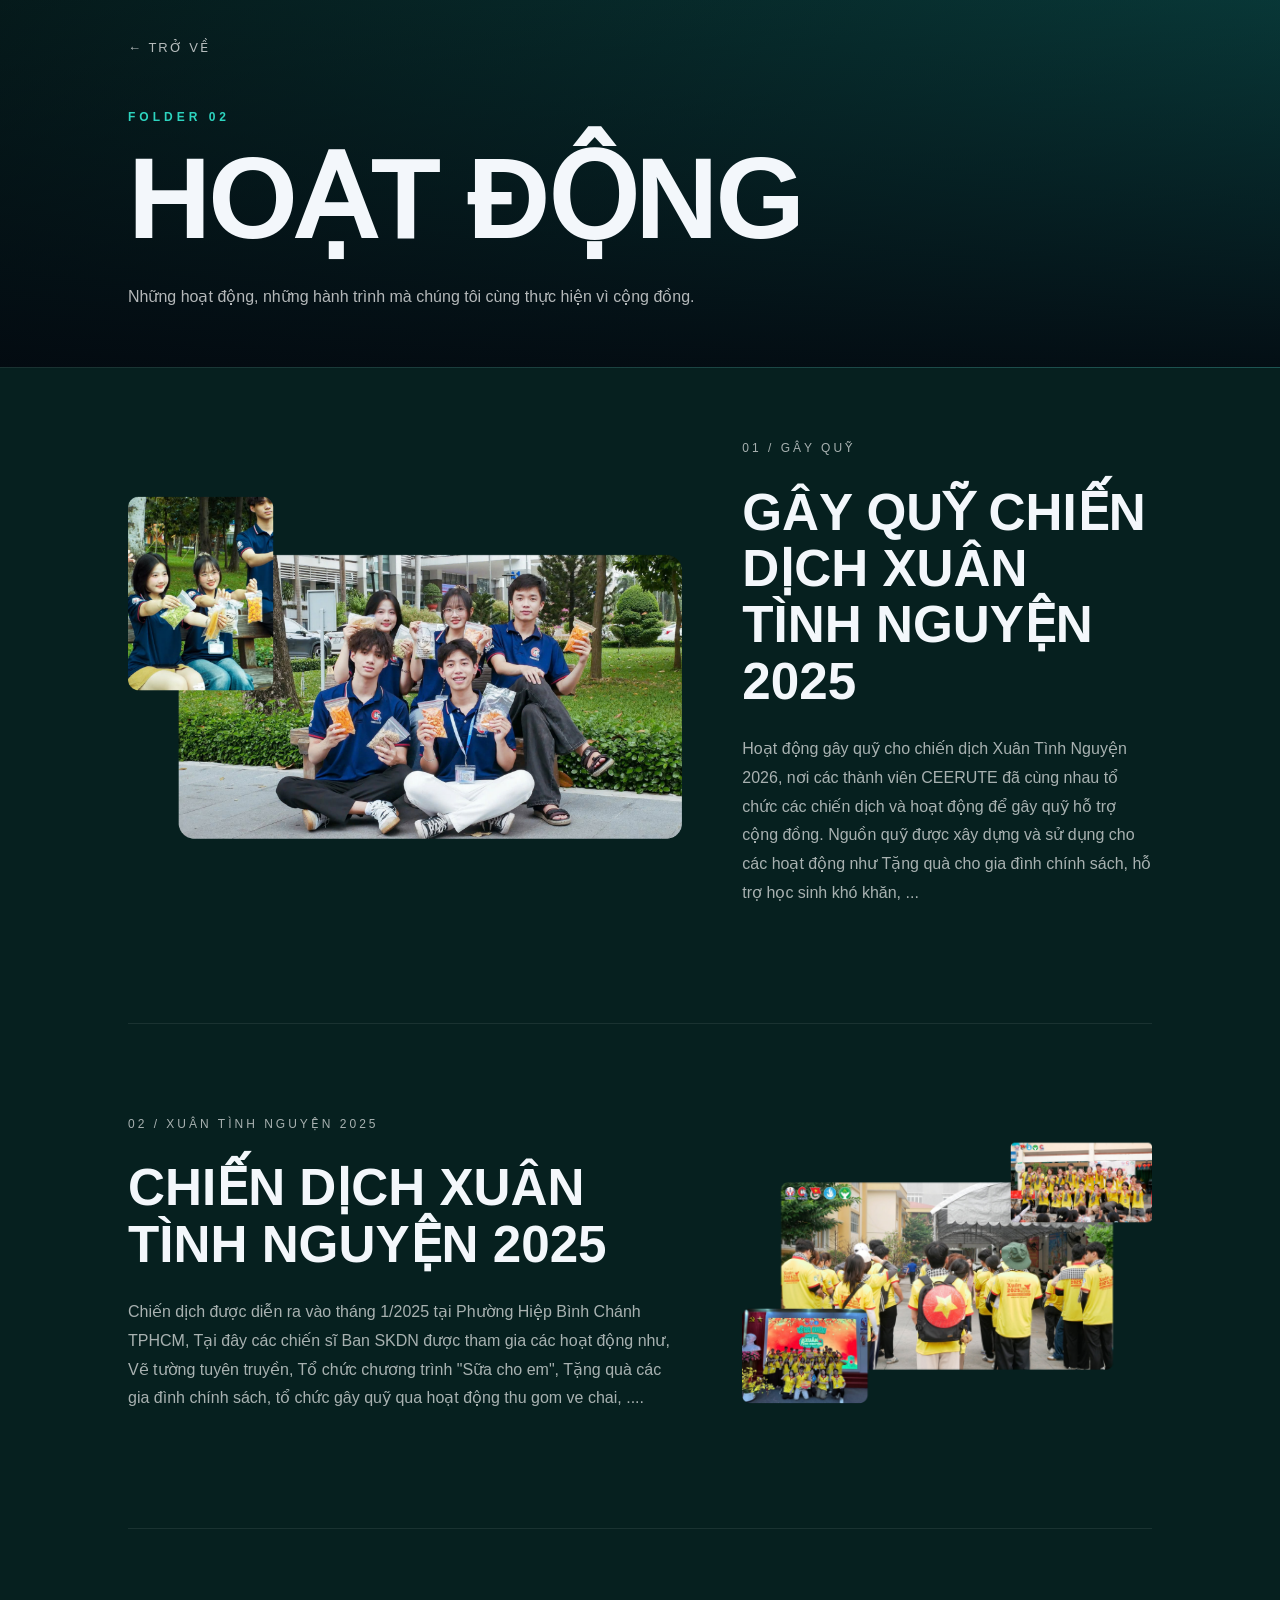
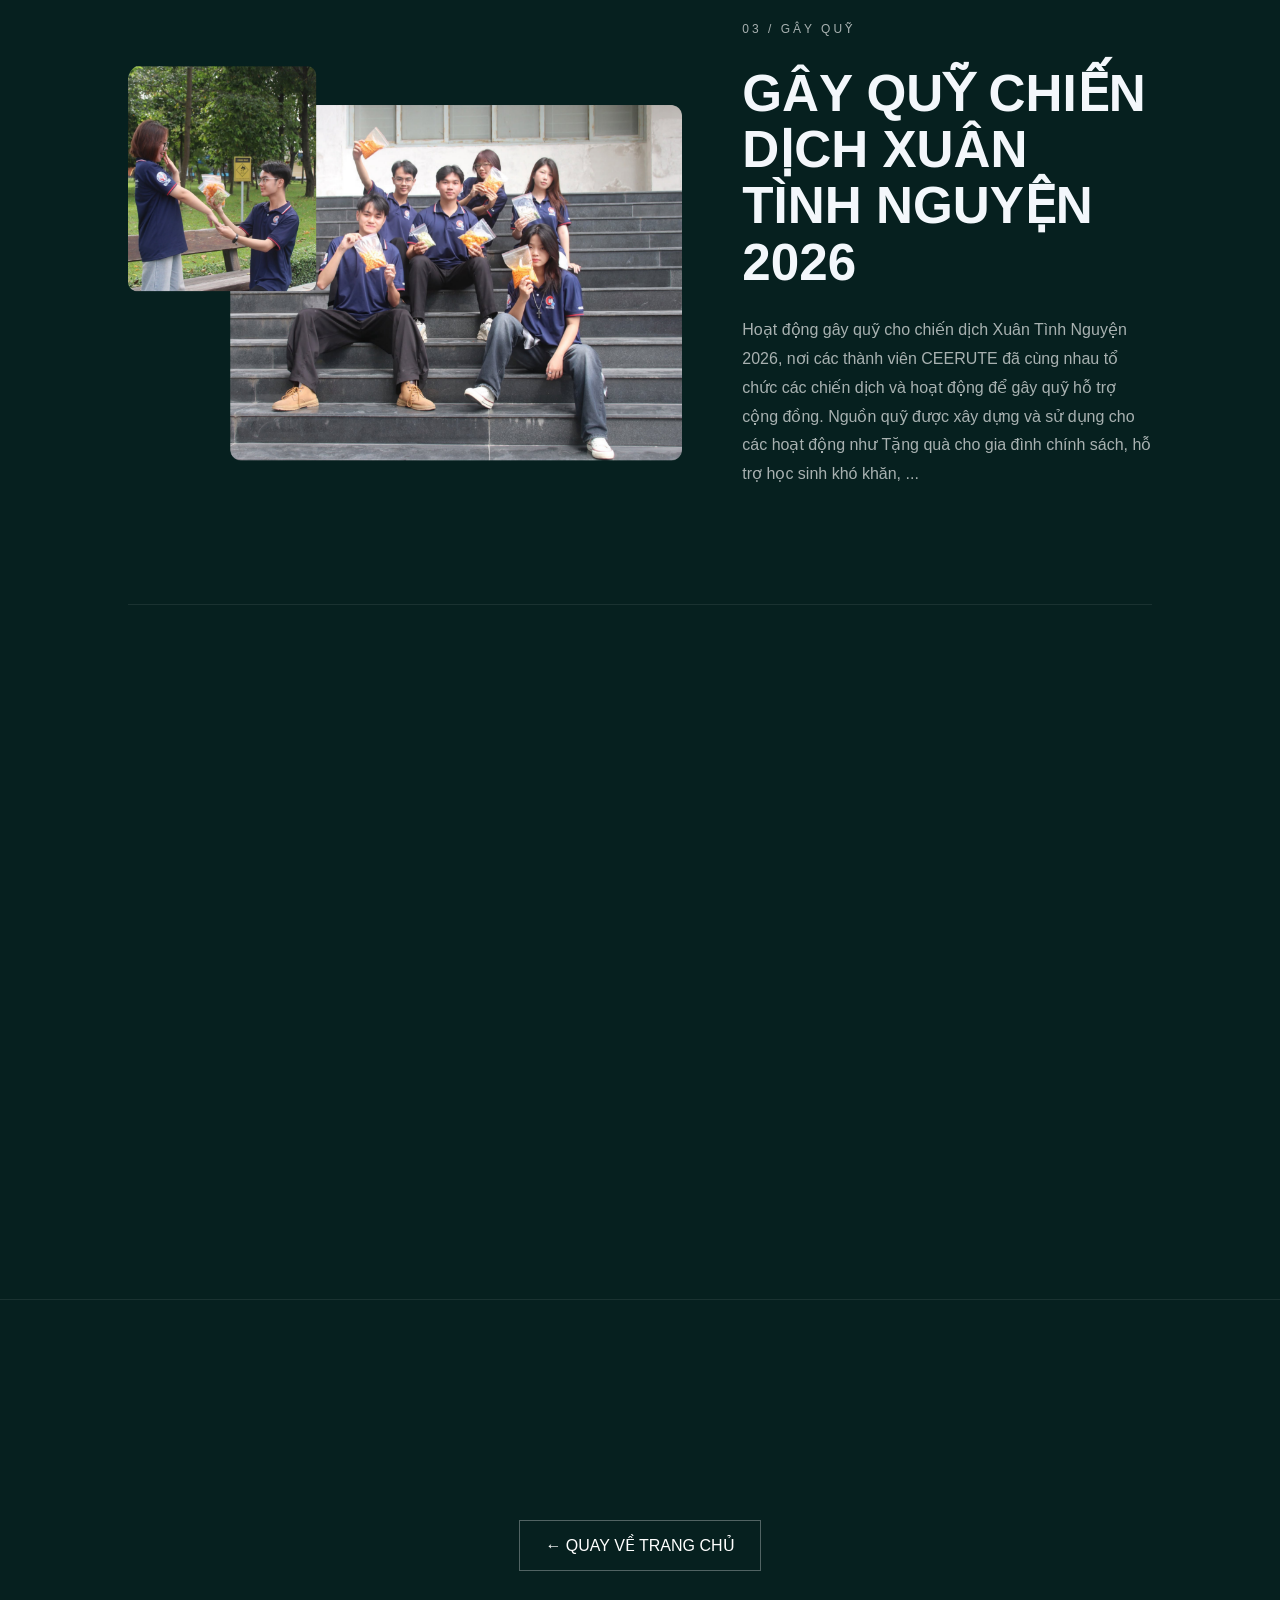
==== commit b874b5ea: "v2.1" ====
--- a/pages/activities.html
+++ b/pages/activities.html
@@ -69,10 +69,7 @@
         <p class="page-description">
 
             Những hoạt động,
-            những trải nghiệm
-            và những thử thách
-            đã tạo nên chúng tôi.
-
+            những hành trình mà chúng tôi cùng thực hiện vì cộng đồng.
         </p>
 
     </div>
@@ -106,10 +103,9 @@
             </h2>
 
             <p>
-                Mô tả về hoạt động
-                và những điều mà
-                thành viên đã cùng nhau
-                trải nghiệm.
+Hoạt động gây quỹ cho chiến dịch Xuân Tình Nguyện 2026, 
+                nơi các thành viên CEERUTE đã cùng nhau tổ chức các chiến dịch và hoạt động để gây quỹ hỗ trợ cộng đồng.
+                Nguồn quỹ được xây dựng và sử dụng cho các hoạt động như Tặng quà cho gia đình chính sách, hỗ trợ học sinh khó khăn, ...
             </p>
 
         </div>
@@ -138,9 +134,8 @@
             </h2>
 
             <p>
-                Copy block này
-                để tiếp tục thêm
-                các hoạt động mới.
+                Chiến dịch được diễn ra vào tháng 1/2025 tại Phường Hiệp Bình Chánh TPHCM,
+                Tại đây các chiến sĩ Ban SKDN được tham gia các hoạt động như, Vẽ tường tuyên truyền, Tổ chức chương trình "Sữa cho em", Tặng quà các gia đình chính sách, tổ chức gây quỹ qua hoạt động thu gom ve chai, ....
             </p>
 
         </div>
@@ -160,7 +155,7 @@
         <div class="event-text">
 
             <p class="event-number">
-                01 / GÂY QUỸ
+                03 / GÂY QUỸ
             </p>
 
             <h2>
@@ -168,10 +163,9 @@
             </h2>
 
             <p>
-                Mô tả về hoạt động
-                và những điều mà
-                thành viên đã cùng nhau
-                trải nghiệm.
+                Hoạt động gây quỹ cho chiến dịch Xuân Tình Nguyện 2026, 
+                nơi các thành viên CEERUTE đã cùng nhau tổ chức các chiến dịch và hoạt động để gây quỹ hỗ trợ cộng đồng.
+                Nguồn quỹ được xây dựng và sử dụng cho các hoạt động như Tặng quà cho gia đình chính sách, hỗ trợ học sinh khó khăn, ...
             </p>
 
         </div>
@@ -192,7 +186,7 @@
         <div class="event-text">
 
             <p class="event-number">
-                02 / XUÂN TÌNH NGUYỆN 2026
+                04 / XUÂN TÌNH NGUYỆN 2026
             </p>
 
             <h2>
@@ -200,9 +194,10 @@
             </h2>
 
             <p>
-                Copy block này
-                để tiếp tục thêm
-                các hoạt động mới.
+                Năm 2026 là dấu mốc cho chuysn hành trình hoạt động thường trực đầu tiên tại một địa phương xa của ban,
+                Chiến dịch được tổ chức tại địa bàn xã Hưng Long TPHCM, 
+                Tại đây ban thực hiện các hoạt động như: Bữa cơm cùng mẹ Việt Nam Anh Hùng, Tặng quà các gia đình chính sách,
+                Trang trí không gian tết, Vẽ tường, Tặng quà cho học sinh có hoàn cảnh khó khăn, ...
             </p>
 
         </div>
